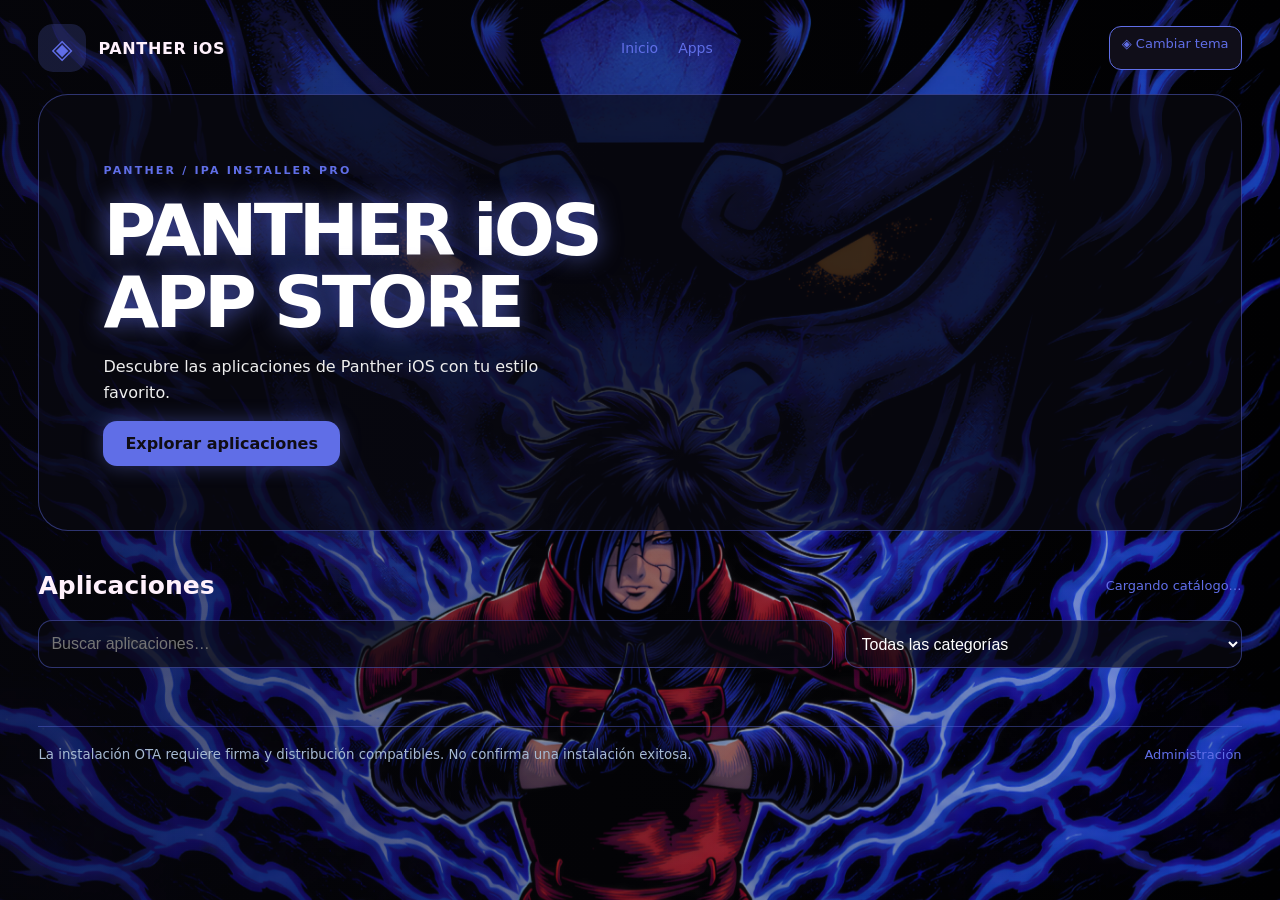
==== index.html @ e710ee00 "Improve responsive layout, safe areas, touch controls and landscape support" ====
<!doctype html>
<html lang="es"><head><meta charset="utf-8"><meta name="viewport" content="width=device-width,initial-scale=1,viewport-fit=cover"><meta name="theme-color" content="#080b13"><title>Panther iOS — App Store</title><link rel="stylesheet" href="style.css"><style>
body.store{background:radial-gradient(ellipse at 80% 0%,#10264a 0%,transparent 45%),#080b13;color:#f5f7ff;min-height:100vh} .store main{max-width:1120px;padding:20px 20px 48px}.store .top{display:flex;align-items:center;justify-content:space-between;gap:16px;padding:8px 0 22px}.store .brand{display:flex;align-items:center;gap:12px;font-weight:850;letter-spacing:.04em}.store .mark{width:48px;height:48px;display:grid;place-items:center;border-radius:15px;background:#14294a;color:#79baff;font-size:27px}.store nav a{text-decoration:none;font-size:14px;color:#b5c6e0}.store header{position:relative;overflow:hidden;padding:clamp(24px,6vw,64px);border-radius:30px;background:linear-gradient(120deg,#10182b,#142e58);border:1px solid #29466c;margin:0 0 28px}.store header:after{content:"";position:absolute;right:-65px;top:-95px;width:300px;height:300px;border:1px solid #5289d955;border-radius:50%;box-shadow:0 0 0 28px #5289d910,0 0 0 60px #5289d910;pointer-events:none}.store h1{font-size:clamp(36px,7vw,72px);line-height:1;margin:16px 0;color:white;letter-spacing:-.055em}.store .eyebrow{font-size:11px;letter-spacing:.2em;font-weight:800;color:#91bfff}.store header p{color:#c1d2eb;max-width:460px;line-height:1.6}.store .cta{display:inline-block;background:#397ef5;color:white;text-decoration:none;padding:13px 22px;border-radius:14px;font-weight:700}.store .sectionhead{display:flex;justify-content:space-between;align-items:center;gap:12px;flex-wrap:wrap}.store .sectionhead h2{font-size:25px;margin:12px 0}.store #status{color:#a9bdd8;font-size:13px}.store .filters{display:grid;grid-template-columns:2fr 1fr;gap:12px;margin:8px 0 20px}.store input,.store select{background:#111827;border:1px solid #27364e;border-radius:14px;min-height:48px;margin:0}.store #apps{display:grid;grid-template-columns:repeat(auto-fit,minmax(min(100%,280px),1fr));gap:16px}.store article{margin:0;padding:22px;background:linear-gradient(145deg,#151e30,#101624);border:1px solid #26344b;border-radius:23px;display:flex;flex-wrap:wrap;align-content:start;align-items:center;gap:10px;transition:border-color .2s,transform .2s}.store article:hover{border-color:#4a86dc;transform:translateY(-2px)}.store article img{width:80px;height:80px;border-radius:20px;object-fit:contain;background:#1b2940}.store article h2{font-size:21px;flex:1;min-width:120px;margin:0;overflow-wrap:anywhere}.store article p{width:100%;margin:3px 0;color:#b6c5db;overflow-wrap:anywhere;line-height:1.5}.store article p:first-of-type{font-size:13px;color:#8fa9ce}.store article .install{background:#2874ef;font-weight:750;border-radius:14px;margin:8px 0 0}.store article button{background:#24334b;color:#d9e8ff;margin:8px 0 0}.store footer{margin-top:38px;border-top:1px solid #26344b;padding-top:20px;display:flex;justify-content:space-between;gap:16px;flex-wrap:wrap}.store footer a{font-size:13px;color:#9eb2d0;text-decoration:none}@media(max-width:540px){.store main{padding:14px 14px 32px}.store .filters{grid-template-columns:1fr}.store header{border-radius:24px}.store nav{gap:12px}}@media(prefers-reduced-motion:reduce){.store article{transition:none}}
</style><style>
body.store{background:radial-gradient(ellipse at 80% 10%,#49103f 0%,transparent 45%),#09060e;color:#fff1fc}.store .mark{background:#38132f;color:#ff8cdb}.store header{background:radial-gradient(ellipse at 85% 45%,#a62b8055,transparent 55%),linear-gradient(125deg,#100b19,#30102c);border-color:#803765;min-height:330px}.store header:after{width:290px;height:290px;right:-35px;top:10px;border-color:#ff75cf88;box-shadow:0 0 30px #f64cb766,0 0 0 25px #ff75cf15,0 0 0 55px #ff75cf10;animation:rosePulse 3s ease-in-out infinite alternate}.store .eyebrow{color:#ff9ddd}.store h1{color:#fff;text-shadow:0 0 24px #e84cb188}.store header p,.store #status{color:#e6bddc}.store .cta,.store article .install{background:linear-gradient(120deg,#a82b85,#d748a7);box-shadow:0 0 18px #d748a733}.store input,.store select{background:#190e20;border-color:#63304f}.store article{background:linear-gradient(145deg,#241327,#110c19);border-color:#582b4b}.store article:hover{border-color:#ff79ce}.store article p,.store article p:first-of-type{color:#d6b3cf}.store article button{background:#48213e;color:#ffe0f6}.store nav a,.store footer a{color:#e9a7d7}.store footer{border-color:#502340}@keyframes rosePulse{to{transform:scale(1.08);opacity:.65}}.rose-art{position:absolute;right:4%;bottom:0;width:34%;height:95%;pointer-events:none;opacity:.85;filter:drop-shadow(0 0 15px #ff54b9)}.store header>*:not(.rose-art){position:relative;z-index:1}@media(max-width:600px){.rose-art{opacity:.28;width:65%;right:0}.store header{min-height:290px}}
</style><style>body.store{background:radial-gradient(ellipse at 75% 45%,#782052 0%,#250d30 40%,#08050d 80%);background-attachment:fixed}.store>.rose-art{position:fixed;right:0;bottom:0;width:min(85vw,850px);height:100vh;opacity:.65;z-index:0;filter:drop-shadow(0 0 45px #ff42ba);pointer-events:none}.store main{position:relative;z-index:1}.store header{background:linear-gradient(90deg,#130b20df,#30102c44);backdrop-filter:none}.store article{background:#160d20bb;backdrop-filter:blur(5px)}.store input,.store select{background:#160d20dd}@media(max-width:600px){.store>.rose-art{width:100vw;opacity:.45}}</style><style>
body.store{--accent:#e879bd;--rgb:232,121,189;--wall:url('wallhaven-3qgkev.jpg');background:linear-gradient(90deg,#080810d9,#08081055),var(--wall) center/cover fixed no-repeat;background-color:#080810}.store header,.store article,.store input,.store select{background:rgba(10,10,18,.72);border-color:rgba(var(--rgb),.45);backdrop-filter:blur(5px)}.store header:after{display:none}.store .mark,.store article button{background:rgba(var(--rgb),.2);color:var(--accent)}.store .cta,.store article .install{background:var(--accent);color:#100d15;box-shadow:0 0 20px rgba(var(--rgb),.4)}.store h1{text-shadow:0 0 25px rgba(var(--rgb),.7)}.store .eyebrow,.store #status,.store nav a,.store footer a{color:var(--accent)}.store header p,.store article p,.store article p:first-of-type{color:#eee}.store article:hover{border-color:var(--accent)}.store footer{border-color:rgba(var(--rgb),.4)}.theme-picker{position:relative}.theme-picker summary{cursor:pointer;border:1px solid var(--accent);border-radius:12px;padding:9px 12px;color:var(--accent);font-size:13px;list-style:none;background:#100e19}.theme-picker .choices{position:absolute;right:0;top:110%;z-index:20;width:190px;background:#14121d;border:1px solid var(--accent);border-radius:14px;padding:8px}.theme-picker button{display:flex;align-items:center;gap:8px;width:100%;margin:4px 0;padding:6px;background:#24202d;text-align:left}.theme-picker img{width:48px;height:30px;border-radius:5px}.theme-picker button[aria-pressed=true]{outline:2px solid var(--accent)}.store .top{flex-wrap:wrap}
</style><style>
body.store{background:#080810;isolation:isolate;overflow-x:hidden}.store::before{content:"";position:fixed;inset:-5%;z-index:-2;background-image:var(--wall);background-position:center;background-size:cover;background-repeat:no-repeat;animation:wallMotion 14s ease-in-out infinite alternate;pointer-events:none;will-change:transform}.store::after{content:"";position:fixed;inset:0;z-index:-1;background:linear-gradient(90deg,#08081099,#08081020);pointer-events:none}.store header,.store article,.store input,.store select{background:rgba(10,10,18,.68);backdrop-filter:none}.store article:hover{transform:none}.store .theme-picker img{display:none}.store .theme-picker button{padding:12px}.store header{min-height:300px}@keyframes wallMotion{0%{transform:scale(1) translate(-1%,0)}50%{transform:scale(1.045) translate(1%,1%)}100%{transform:scale(1.09) translate(0,-1%)}}@media(prefers-reduced-motion:reduce){.store::before{animation:none;transform:none}}
</style><style>
.store main{width:100%;max-width:1440px;padding-top:max(16px,env(safe-area-inset-top));padding-left:max(clamp(12px,3vw,40px),env(safe-area-inset-left));padding-right:max(clamp(12px,3vw,40px),env(safe-area-inset-right));padding-bottom:max(32px,env(safe-area-inset-bottom))}.store .top{gap:12px}.store .brand{min-width:0}.store header{min-height:0;padding:clamp(20px,5vw,64px)}.store h1{font-size:clamp(30px,6vw,72px);overflow-wrap:anywhere}.store #apps{grid-template-columns:repeat(auto-fill,minmax(min(100%,290px),1fr))}.store article{min-width:0}.store .install,.store article button,.theme-picker summary,.theme-picker button{min-height:44px}.store input,.store select{font-size:16px;min-width:0}.store .theme-picker .choices{max-width:calc(100vw - 32px)}.store::before{background-position:center center;background-size:cover}.store footer{overflow-wrap:anywhere}@media(max-width:480px){.store .top{display:grid;grid-template-columns:minmax(0,1fr) auto}.store .top nav{grid-row:2;grid-column:1/-1}.store .brand{font-size:13px;gap:6px}.store .mark{width:36px;height:36px;flex-shrink:0}.theme-picker summary{font-size:12px;padding:8px}.store header{padding:22px 16px}.store article{padding:16px}.store article img{width:64px;height:64px}.store .filters{grid-template-columns:1fr}.store article .install{flex:1;text-align:center}.store::before{background-position:center;animation-duration:20s}}@media(min-width:600px) and (max-width:1000px){.store #apps{grid-template-columns:repeat(2,minmax(0,1fr))}}@media(orientation:landscape) and (max-height:500px){.store header{padding:20px}.store h1{font-size:36px}.store .top{padding-bottom:12px}}@media(min-width:1800px){.store main{max-width:1600px}.store #apps{grid-template-columns:repeat(4,minmax(0,1fr))}}@media(prefers-reduced-motion:reduce){.store::before{animation:none;will-change:auto}}
</style></head><body class="store"><main><div class="top"><div class="brand"><span class="mark" aria-hidden="true">◈</span><span>PANTHER iOS</span></div><nav aria-label="Navegación"><a href="index.html">Inicio</a><a href="#apps">Apps</a></nav><details class="theme-picker"><summary>◈ Cambiar tema</summary><div class="choices"><button type="button" data-theme="0"><img src="wallhaven-3qgkev.jpg" alt="">Tema 1</button><button type="button" data-theme="1"><img src="wallhaven-4oy5gl.jpg" alt="">Tema 2</button><button type="button" data-theme="2"><img src="wallhaven-rdr25q.jpg" alt="">Tema 3</button></div></details></div><header><span class="eyebrow">PANTHER / IPA INSTALLER PRO</span><h1>PANTHER iOS<br> APP STORE</h1><p>Descubre las aplicaciones de Panther iOS con tu estilo favorito.</p><a class="cta" href="#apps">Explorar aplicaciones</a></header><div class="sectionhead"><h2>Aplicaciones</h2><p id="status" role="status" aria-live="polite">Cargando catálogo…</p></div><div class="filters"><input id="search" type="search" aria-label="Buscar aplicaciones" placeholder="Buscar aplicaciones…"><select id="category" aria-label="Categoría"><option value="">Todas las categorías</option></select></div><section id="apps" aria-label="Catálogo"></section><footer><small>La instalación OTA requiere firma y distribución compatibles. No confirma una instalación exitosa.</small><a href="admin.html">Administración</a></footer></main><script type="module" src="store.js"></script><script>
(()=>{const buttons=[...document.querySelectorAll('[data-theme]')];const colors=[[232,121,189],[255,153,70],[120,155,255]];let current=0;try{current=Number(localStorage.getItem('panther-theme'))||0}catch{}function apply(n){if(!buttons[n])n=0;const b=buttons[n],img=b.querySelector('img');document.body.style.setProperty('--wall','url("'+img.getAttribute('src')+'")');document.body.style.setProperty('--rgb',colors[n].join(','));document.body.style.setProperty('--accent','rgb('+colors[n].join(',')+')');buttons.forEach((x,i)=>x.setAttribute('aria-pressed',String(i===n)));try{localStorage.setItem('panther-theme',String(n))}catch{}const sample=new Image();sample.onload=()=>{if(b.getAttribute('aria-pressed')!=='true')return;try{const c=document.createElement('canvas');c.width=c.height=32;const ctx=c.getContext('2d');ctx.drawImage(sample,0,0,32,32);const d=ctx.getImageData(0,0,32,32).data;let sums=[0,0,0],total=0;for(let i=0;i<d.length;i+=4){const p=[d[i],d[i+1],d[i+2]],max=Math.max(...p),min=Math.min(...p),w=(max-min)*max;if(max<65||max-min<25)continue;p.forEach((v,j)=>sums[j]+=v*w);total+=w}if(total){let rgb=sums.map(v=>v/total);const scale=235/Math.max(...rgb);rgb=rgb.map(v=>Math.round(Math.min(255,v*scale*.75+55)));document.body.style.setProperty('--rgb',rgb.join(','));document.body.style.setProperty('--accent','rgb('+rgb.join(',')+')')}}catch{}};sample.src=img.src}buttons.forEach((b,i)=>b.onclick=()=>{apply(i);document.querySelector('.theme-picker').open=false});apply(current)})();
</script></body></html>
---- style.css ----
*{box-sizing:border-box}body{margin:0;background:#070c16;color:#edf5ff;font:16px system-ui}main{max-width:900px;margin:auto;padding:24px}header,article,form,.panel{background:#101c30;border:1px solid #253b58;border-radius:20px;padding:20px;margin:16px 0}header{background:radial-gradient(ellipse at right,#124d88,#101c30 65%)}h1{color:#65baff}a{color:#80c8ff}button,.install{display:inline-block;background:#1764d8;color:white;border:0;border-radius:12px;padding:12px 18px;text-decoration:none;cursor:pointer;margin:4px}input,select,textarea{width:100%;background:#080f1d;color:white;border:1px solid #38516f;padding:12px;border-radius:10px;margin:8px 0}input[type=checkbox]{width:auto}img{width:64px;height:64px;border-radius:15px;object-fit:cover}small{color:#a6b9d2}nav{display:flex;gap:20px;flex-wrap:wrap}article{animation:appear .3s ease} @keyframes appear{from{opacity:0;transform:translateY(6px)}to{opacity:1;transform:none}}@media(prefers-reduced-motion:reduce){*{animation:none!important}}[hidden]{display:none!important}progress{width:100%}.logo{font-size:40px;animation:glow 3s infinite alternate}@keyframes glow{to{text-shadow:0 0 22px #459aff}}
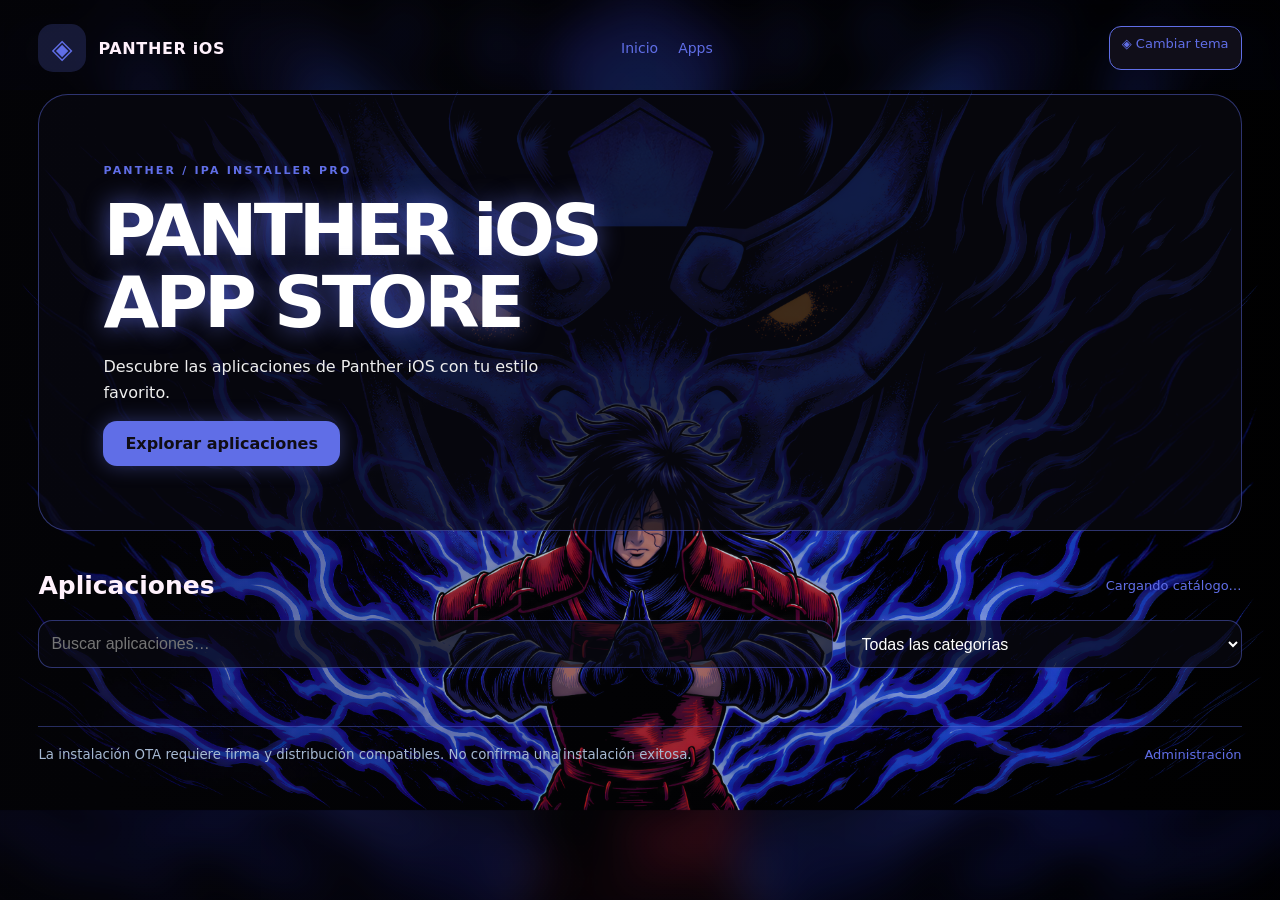
==== commit b998bbb3: "Show complete wallpapers without cropping using contain and blurred backdrop" ====
--- a/index.html
+++ b/index.html
@@ -9,6 +9,8 @@
 body.store{background:#080810;isolation:isolate;overflow-x:hidden}.store::before{content:"";position:fixed;inset:-5%;z-index:-2;background-image:var(--wall);background-position:center;background-size:cover;background-repeat:no-repeat;animation:wallMotion 14s ease-in-out infinite alternate;pointer-events:none;will-change:transform}.store::after{content:"";position:fixed;inset:0;z-index:-1;background:linear-gradient(90deg,#08081099,#08081020);pointer-events:none}.store header,.store article,.store input,.store select{background:rgba(10,10,18,.68);backdrop-filter:none}.store article:hover{transform:none}.store .theme-picker img{display:none}.store .theme-picker button{padding:12px}.store header{min-height:300px}@keyframes wallMotion{0%{transform:scale(1) translate(-1%,0)}50%{transform:scale(1.045) translate(1%,1%)}100%{transform:scale(1.09) translate(0,-1%)}}@media(prefers-reduced-motion:reduce){.store::before{animation:none;transform:none}}
 </style><style>
 .store main{width:100%;max-width:1440px;padding-top:max(16px,env(safe-area-inset-top));padding-left:max(clamp(12px,3vw,40px),env(safe-area-inset-left));padding-right:max(clamp(12px,3vw,40px),env(safe-area-inset-right));padding-bottom:max(32px,env(safe-area-inset-bottom))}.store .top{gap:12px}.store .brand{min-width:0}.store header{min-height:0;padding:clamp(20px,5vw,64px)}.store h1{font-size:clamp(30px,6vw,72px);overflow-wrap:anywhere}.store #apps{grid-template-columns:repeat(auto-fill,minmax(min(100%,290px),1fr))}.store article{min-width:0}.store .install,.store article button,.theme-picker summary,.theme-picker button{min-height:44px}.store input,.store select{font-size:16px;min-width:0}.store .theme-picker .choices{max-width:calc(100vw - 32px)}.store::before{background-position:center center;background-size:cover}.store footer{overflow-wrap:anywhere}@media(max-width:480px){.store .top{display:grid;grid-template-columns:minmax(0,1fr) auto}.store .top nav{grid-row:2;grid-column:1/-1}.store .brand{font-size:13px;gap:6px}.store .mark{width:36px;height:36px;flex-shrink:0}.theme-picker summary{font-size:12px;padding:8px}.store header{padding:22px 16px}.store article{padding:16px}.store article img{width:64px;height:64px}.store .filters{grid-template-columns:1fr}.store article .install{flex:1;text-align:center}.store::before{background-position:center;animation-duration:20s}}@media(min-width:600px) and (max-width:1000px){.store #apps{grid-template-columns:repeat(2,minmax(0,1fr))}}@media(orientation:landscape) and (max-height:500px){.store header{padding:20px}.store h1{font-size:36px}.store .top{padding-bottom:12px}}@media(min-width:1800px){.store main{max-width:1600px}.store #apps{grid-template-columns:repeat(4,minmax(0,1fr))}}@media(prefers-reduced-motion:reduce){.store::before{animation:none;will-change:auto}}
-</style></head><body class="store"><main><div class="top"><div class="brand"><span class="mark" aria-hidden="true">◈</span><span>PANTHER iOS</span></div><nav aria-label="Navegación"><a href="index.html">Inicio</a><a href="#apps">Apps</a></nav><details class="theme-picker"><summary>◈ Cambiar tema</summary><div class="choices"><button type="button" data-theme="0"><img src="wallhaven-3qgkev.jpg" alt="">Tema 1</button><button type="button" data-theme="1"><img src="wallhaven-4oy5gl.jpg" alt="">Tema 2</button><button type="button" data-theme="2"><img src="wallhaven-rdr25q.jpg" alt="">Tema 3</button></div></details></div><header><span class="eyebrow">PANTHER / IPA INSTALLER PRO</span><h1>PANTHER iOS<br> APP STORE</h1><p>Descubre las aplicaciones de Panther iOS con tu estilo favorito.</p><a class="cta" href="#apps">Explorar aplicaciones</a></header><div class="sectionhead"><h2>Aplicaciones</h2><p id="status" role="status" aria-live="polite">Cargando catálogo…</p></div><div class="filters"><input id="search" type="search" aria-label="Buscar aplicaciones" placeholder="Buscar aplicaciones…"><select id="category" aria-label="Categoría"><option value="">Todas las categorías</option></select></div><section id="apps" aria-label="Catálogo"></section><footer><small>La instalación OTA requiere firma y distribución compatibles. No confirma una instalación exitosa.</small><a href="admin.html">Administración</a></footer></main><script type="module" src="store.js"></script><script>
+</style><style>
+body.store{background:#080810;isolation:isolate}.store::before{inset:0;background-size:contain;background-position:center;background-repeat:no-repeat;animation:fullWallpaper 14s ease-in-out infinite alternate;will-change:transform;z-index:-2}.store::after{inset:0;background:linear-gradient(90deg,#08081066,#08081015);z-index:-1}.store .wall-fill{position:fixed;inset:-32px;z-index:-3;background-image:var(--wall);background-position:center;background-size:cover;filter:blur(24px) brightness(.42);pointer-events:none}.store main{z-index:1}@keyframes fullWallpaper{from{transform:scale(.96)}to{transform:scale(1)}}@media(prefers-reduced-motion:reduce){.store::before{animation:none;transform:none}}
+</style></head><body class="store"><div class="wall-fill" aria-hidden="true"></div><main><div class="top"><div class="brand"><span class="mark" aria-hidden="true">◈</span><span>PANTHER iOS</span></div><nav aria-label="Navegación"><a href="index.html">Inicio</a><a href="#apps">Apps</a></nav><details class="theme-picker"><summary>◈ Cambiar tema</summary><div class="choices"><button type="button" data-theme="0"><img src="wallhaven-3qgkev.jpg" alt="">Tema 1</button><button type="button" data-theme="1"><img src="wallhaven-4oy5gl.jpg" alt="">Tema 2</button><button type="button" data-theme="2"><img src="wallhaven-rdr25q.jpg" alt="">Tema 3</button></div></details></div><header><span class="eyebrow">PANTHER / IPA INSTALLER PRO</span><h1>PANTHER iOS<br> APP STORE</h1><p>Descubre las aplicaciones de Panther iOS con tu estilo favorito.</p><a class="cta" href="#apps">Explorar aplicaciones</a></header><div class="sectionhead"><h2>Aplicaciones</h2><p id="status" role="status" aria-live="polite">Cargando catálogo…</p></div><div class="filters"><input id="search" type="search" aria-label="Buscar aplicaciones" placeholder="Buscar aplicaciones…"><select id="category" aria-label="Categoría"><option value="">Todas las categorías</option></select></div><section id="apps" aria-label="Catálogo"></section><footer><small>La instalación OTA requiere firma y distribución compatibles. No confirma una instalación exitosa.</small><a href="admin.html">Administración</a></footer></main><script type="module" src="store.js"></script><script>
 (()=>{const buttons=[...document.querySelectorAll('[data-theme]')];const colors=[[232,121,189],[255,153,70],[120,155,255]];let current=0;try{current=Number(localStorage.getItem('panther-theme'))||0}catch{}function apply(n){if(!buttons[n])n=0;const b=buttons[n],img=b.querySelector('img');document.body.style.setProperty('--wall','url("'+img.getAttribute('src')+'")');document.body.style.setProperty('--rgb',colors[n].join(','));document.body.style.setProperty('--accent','rgb('+colors[n].join(',')+')');buttons.forEach((x,i)=>x.setAttribute('aria-pressed',String(i===n)));try{localStorage.setItem('panther-theme',String(n))}catch{}const sample=new Image();sample.onload=()=>{if(b.getAttribute('aria-pressed')!=='true')return;try{const c=document.createElement('canvas');c.width=c.height=32;const ctx=c.getContext('2d');ctx.drawImage(sample,0,0,32,32);const d=ctx.getImageData(0,0,32,32).data;let sums=[0,0,0],total=0;for(let i=0;i<d.length;i+=4){const p=[d[i],d[i+1],d[i+2]],max=Math.max(...p),min=Math.min(...p),w=(max-min)*max;if(max<65||max-min<25)continue;p.forEach((v,j)=>sums[j]+=v*w);total+=w}if(total){let rgb=sums.map(v=>v/total);const scale=235/Math.max(...rgb);rgb=rgb.map(v=>Math.round(Math.min(255,v*scale*.75+55)));document.body.style.setProperty('--rgb',rgb.join(','));document.body.style.setProperty('--accent','rgb('+rgb.join(',')+')')}}catch{}};sample.src=img.src}buttons.forEach((b,i)=>b.onclick=()=>{apply(i);document.querySelector('.theme-picker').open=false});apply(current)})();
 </script></body></html>
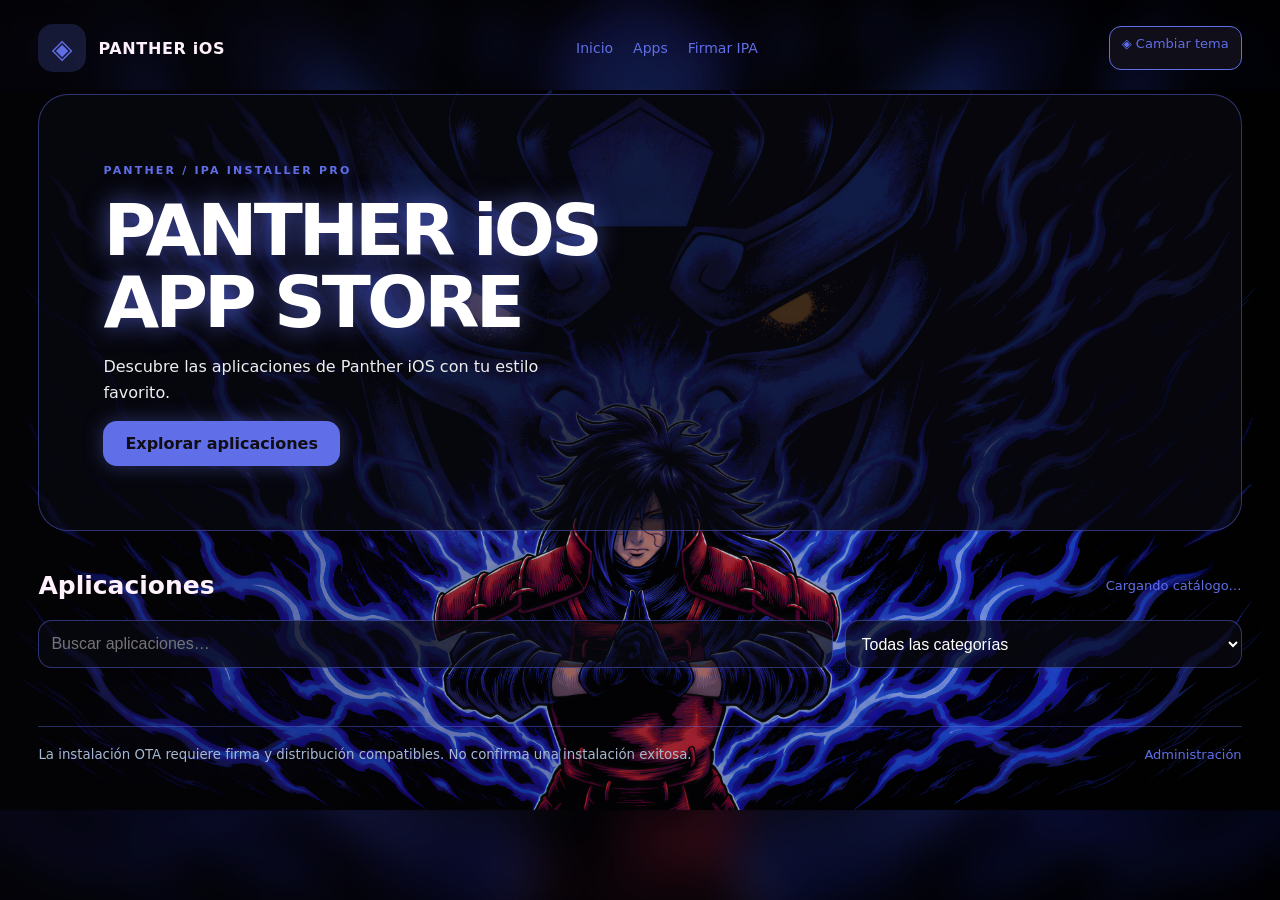
==== commit 5352f750: "Expose public Panther Signer section" ====
--- a/index.html
+++ b/index.html
@@ -11,6 +11,6 @@
 .store main{width:100%;max-width:1440px;padding-top:max(16px,env(safe-area-inset-top));padding-left:max(clamp(12px,3vw,40px),env(safe-area-inset-left));padding-right:max(clamp(12px,3vw,40px),env(safe-area-inset-right));padding-bottom:max(32px,env(safe-area-inset-bottom))}.store .top{gap:12px}.store .brand{min-width:0}.store header{min-height:0;padding:clamp(20px,5vw,64px)}.store h1{font-size:clamp(30px,6vw,72px);overflow-wrap:anywhere}.store #apps{grid-template-columns:repeat(auto-fill,minmax(min(100%,290px),1fr))}.store article{min-width:0}.store .install,.store article button,.theme-picker summary,.theme-picker button{min-height:44px}.store input,.store select{font-size:16px;min-width:0}.store .theme-picker .choices{max-width:calc(100vw - 32px)}.store::before{background-position:center center;background-size:cover}.store footer{overflow-wrap:anywhere}@media(max-width:480px){.store .top{display:grid;grid-template-columns:minmax(0,1fr) auto}.store .top nav{grid-row:2;grid-column:1/-1}.store .brand{font-size:13px;gap:6px}.store .mark{width:36px;height:36px;flex-shrink:0}.theme-picker summary{font-size:12px;padding:8px}.store header{padding:22px 16px}.store article{padding:16px}.store article img{width:64px;height:64px}.store .filters{grid-template-columns:1fr}.store article .install{flex:1;text-align:center}.store::before{background-position:center;animation-duration:20s}}@media(min-width:600px) and (max-width:1000px){.store #apps{grid-template-columns:repeat(2,minmax(0,1fr))}}@media(orientation:landscape) and (max-height:500px){.store header{padding:20px}.store h1{font-size:36px}.store .top{padding-bottom:12px}}@media(min-width:1800px){.store main{max-width:1600px}.store #apps{grid-template-columns:repeat(4,minmax(0,1fr))}}@media(prefers-reduced-motion:reduce){.store::before{animation:none;will-change:auto}}
 </style><style>
 body.store{background:#080810;isolation:isolate}.store::before{inset:0;background-size:contain;background-position:center;background-repeat:no-repeat;animation:fullWallpaper 14s ease-in-out infinite alternate;will-change:transform;z-index:-2}.store::after{inset:0;background:linear-gradient(90deg,#08081066,#08081015);z-index:-1}.store .wall-fill{position:fixed;inset:-32px;z-index:-3;background-image:var(--wall);background-position:center;background-size:cover;filter:blur(24px) brightness(.42);pointer-events:none}.store main{z-index:1}@keyframes fullWallpaper{from{transform:scale(.96)}to{transform:scale(1)}}@media(prefers-reduced-motion:reduce){.store::before{animation:none;transform:none}}
-</style></head><body class="store"><div class="wall-fill" aria-hidden="true"></div><main><div class="top"><div class="brand"><span class="mark" aria-hidden="true">◈</span><span>PANTHER iOS</span></div><nav aria-label="Navegación"><a href="index.html">Inicio</a><a href="#apps">Apps</a></nav><details class="theme-picker"><summary>◈ Cambiar tema</summary><div class="choices"><button type="button" data-theme="0"><img src="wallhaven-3qgkev.jpg" alt="">Tema 1</button><button type="button" data-theme="1"><img src="wallhaven-4oy5gl.jpg" alt="">Tema 2</button><button type="button" data-theme="2"><img src="wallhaven-rdr25q.jpg" alt="">Tema 3</button></div></details></div><header><span class="eyebrow">PANTHER / IPA INSTALLER PRO</span><h1>PANTHER iOS<br> APP STORE</h1><p>Descubre las aplicaciones de Panther iOS con tu estilo favorito.</p><a class="cta" href="#apps">Explorar aplicaciones</a></header><div class="sectionhead"><h2>Aplicaciones</h2><p id="status" role="status" aria-live="polite">Cargando catálogo…</p></div><div class="filters"><input id="search" type="search" aria-label="Buscar aplicaciones" placeholder="Buscar aplicaciones…"><select id="category" aria-label="Categoría"><option value="">Todas las categorías</option></select></div><section id="apps" aria-label="Catálogo"></section><footer><small>La instalación OTA requiere firma y distribución compatibles. No confirma una instalación exitosa.</small><a href="admin.html">Administración</a></footer></main><script type="module" src="store.js"></script><script>
+</style></head><body class="store"><div class="wall-fill" aria-hidden="true"></div><main><div class="top"><div class="brand"><span class="mark" aria-hidden="true">◈</span><span>PANTHER iOS</span></div><nav aria-label="Navegación"><a href="index.html">Inicio</a><a href="#apps">Apps</a><a href="signer.html">Firmar IPA</a></nav><details class="theme-picker"><summary>◈ Cambiar tema</summary><div class="choices"><button type="button" data-theme="0"><img src="wallhaven-3qgkev.jpg" alt="">Tema 1</button><button type="button" data-theme="1"><img src="wallhaven-4oy5gl.jpg" alt="">Tema 2</button><button type="button" data-theme="2"><img src="wallhaven-rdr25q.jpg" alt="">Tema 3</button></div></details></div><header><span class="eyebrow">PANTHER / IPA INSTALLER PRO</span><h1>PANTHER iOS<br> APP STORE</h1><p>Descubre las aplicaciones de Panther iOS con tu estilo favorito.</p><a class="cta" href="#apps">Explorar aplicaciones</a></header><div class="sectionhead"><h2>Aplicaciones</h2><p id="status" role="status" aria-live="polite">Cargando catálogo…</p></div><div class="filters"><input id="search" type="search" aria-label="Buscar aplicaciones" placeholder="Buscar aplicaciones…"><select id="category" aria-label="Categoría"><option value="">Todas las categorías</option></select></div><section id="apps" aria-label="Catálogo"></section><footer><small>La instalación OTA requiere firma y distribución compatibles. No confirma una instalación exitosa.</small><a href="admin.html">Administración</a></footer></main><script type="module" src="store.js"></script><script>
 (()=>{const buttons=[...document.querySelectorAll('[data-theme]')];const colors=[[232,121,189],[255,153,70],[120,155,255]];let current=0;try{current=Number(localStorage.getItem('panther-theme'))||0}catch{}function apply(n){if(!buttons[n])n=0;const b=buttons[n],img=b.querySelector('img');document.body.style.setProperty('--wall','url("'+img.getAttribute('src')+'")');document.body.style.setProperty('--rgb',colors[n].join(','));document.body.style.setProperty('--accent','rgb('+colors[n].join(',')+')');buttons.forEach((x,i)=>x.setAttribute('aria-pressed',String(i===n)));try{localStorage.setItem('panther-theme',String(n))}catch{}const sample=new Image();sample.onload=()=>{if(b.getAttribute('aria-pressed')!=='true')return;try{const c=document.createElement('canvas');c.width=c.height=32;const ctx=c.getContext('2d');ctx.drawImage(sample,0,0,32,32);const d=ctx.getImageData(0,0,32,32).data;let sums=[0,0,0],total=0;for(let i=0;i<d.length;i+=4){const p=[d[i],d[i+1],d[i+2]],max=Math.max(...p),min=Math.min(...p),w=(max-min)*max;if(max<65||max-min<25)continue;p.forEach((v,j)=>sums[j]+=v*w);total+=w}if(total){let rgb=sums.map(v=>v/total);const scale=235/Math.max(...rgb);rgb=rgb.map(v=>Math.round(Math.min(255,v*scale*.75+55)));document.body.style.setProperty('--rgb',rgb.join(','));document.body.style.setProperty('--accent','rgb('+rgb.join(',')+')')}}catch{}};sample.src=img.src}buttons.forEach((b,i)=>b.onclick=()=>{apply(i);document.querySelector('.theme-picker').open=false});apply(current)})();
-</script></body></html>+</script><style>body.store::before,body:not(.store)::after{animation-duration:var(--studio-speed,14s)}@media(prefers-reduced-motion:reduce){body.store::before,body:not(.store)::after{animation:none}}</style><script type="module" src="studio.js"></script></body></html>
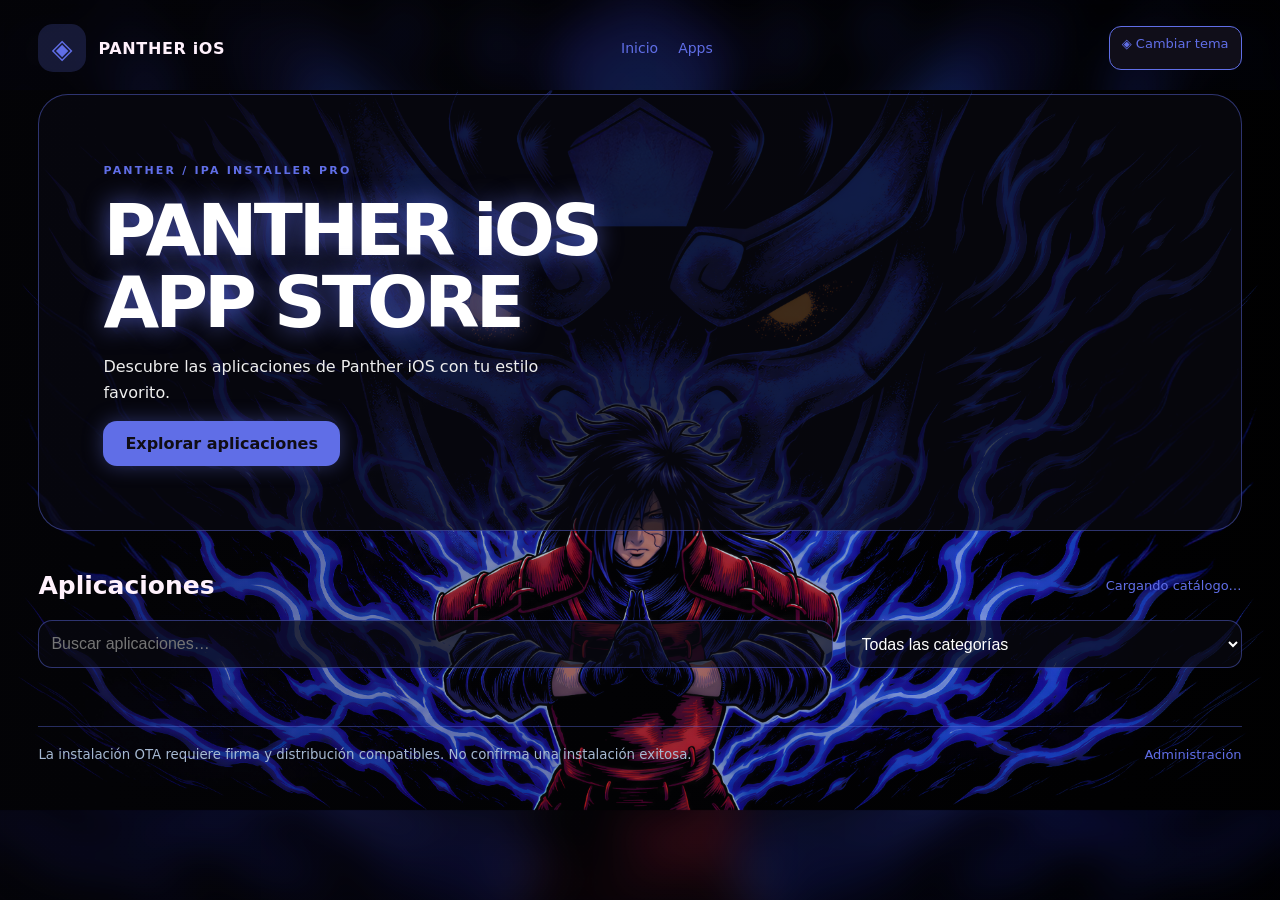
==== commit d4682865: "Remove public IPA signing menu" ====
--- a/index.html
+++ b/index.html
@@ -11,6 +11,6 @@
 .store main{width:100%;max-width:1440px;padding-top:max(16px,env(safe-area-inset-top));padding-left:max(clamp(12px,3vw,40px),env(safe-area-inset-left));padding-right:max(clamp(12px,3vw,40px),env(safe-area-inset-right));padding-bottom:max(32px,env(safe-area-inset-bottom))}.store .top{gap:12px}.store .brand{min-width:0}.store header{min-height:0;padding:clamp(20px,5vw,64px)}.store h1{font-size:clamp(30px,6vw,72px);overflow-wrap:anywhere}.store #apps{grid-template-columns:repeat(auto-fill,minmax(min(100%,290px),1fr))}.store article{min-width:0}.store .install,.store article button,.theme-picker summary,.theme-picker button{min-height:44px}.store input,.store select{font-size:16px;min-width:0}.store .theme-picker .choices{max-width:calc(100vw - 32px)}.store::before{background-position:center center;background-size:cover}.store footer{overflow-wrap:anywhere}@media(max-width:480px){.store .top{display:grid;grid-template-columns:minmax(0,1fr) auto}.store .top nav{grid-row:2;grid-column:1/-1}.store .brand{font-size:13px;gap:6px}.store .mark{width:36px;height:36px;flex-shrink:0}.theme-picker summary{font-size:12px;padding:8px}.store header{padding:22px 16px}.store article{padding:16px}.store article img{width:64px;height:64px}.store .filters{grid-template-columns:1fr}.store article .install{flex:1;text-align:center}.store::before{background-position:center;animation-duration:20s}}@media(min-width:600px) and (max-width:1000px){.store #apps{grid-template-columns:repeat(2,minmax(0,1fr))}}@media(orientation:landscape) and (max-height:500px){.store header{padding:20px}.store h1{font-size:36px}.store .top{padding-bottom:12px}}@media(min-width:1800px){.store main{max-width:1600px}.store #apps{grid-template-columns:repeat(4,minmax(0,1fr))}}@media(prefers-reduced-motion:reduce){.store::before{animation:none;will-change:auto}}
 </style><style>
 body.store{background:#080810;isolation:isolate}.store::before{inset:0;background-size:contain;background-position:center;background-repeat:no-repeat;animation:fullWallpaper 14s ease-in-out infinite alternate;will-change:transform;z-index:-2}.store::after{inset:0;background:linear-gradient(90deg,#08081066,#08081015);z-index:-1}.store .wall-fill{position:fixed;inset:-32px;z-index:-3;background-image:var(--wall);background-position:center;background-size:cover;filter:blur(24px) brightness(.42);pointer-events:none}.store main{z-index:1}@keyframes fullWallpaper{from{transform:scale(.96)}to{transform:scale(1)}}@media(prefers-reduced-motion:reduce){.store::before{animation:none;transform:none}}
-</style></head><body class="store"><div class="wall-fill" aria-hidden="true"></div><main><div class="top"><div class="brand"><span class="mark" aria-hidden="true">◈</span><span>PANTHER iOS</span></div><nav aria-label="Navegación"><a href="index.html">Inicio</a><a href="#apps">Apps</a><a href="signer.html">Firmar IPA</a></nav><details class="theme-picker"><summary>◈ Cambiar tema</summary><div class="choices"><button type="button" data-theme="0"><img src="wallhaven-3qgkev.jpg" alt="">Tema 1</button><button type="button" data-theme="1"><img src="wallhaven-4oy5gl.jpg" alt="">Tema 2</button><button type="button" data-theme="2"><img src="wallhaven-rdr25q.jpg" alt="">Tema 3</button></div></details></div><header><span class="eyebrow">PANTHER / IPA INSTALLER PRO</span><h1>PANTHER iOS<br> APP STORE</h1><p>Descubre las aplicaciones de Panther iOS con tu estilo favorito.</p><a class="cta" href="#apps">Explorar aplicaciones</a></header><div class="sectionhead"><h2>Aplicaciones</h2><p id="status" role="status" aria-live="polite">Cargando catálogo…</p></div><div class="filters"><input id="search" type="search" aria-label="Buscar aplicaciones" placeholder="Buscar aplicaciones…"><select id="category" aria-label="Categoría"><option value="">Todas las categorías</option></select></div><section id="apps" aria-label="Catálogo"></section><footer><small>La instalación OTA requiere firma y distribución compatibles. No confirma una instalación exitosa.</small><a href="admin.html">Administración</a></footer></main><script type="module" src="store.js"></script><script>
+</style></head><body class="store"><div class="wall-fill" aria-hidden="true"></div><main><div class="top"><div class="brand"><span class="mark" aria-hidden="true">◈</span><span>PANTHER iOS</span></div><nav aria-label="Navegación"><a href="index.html">Inicio</a><a href="#apps">Apps</a></nav><details class="theme-picker"><summary>◈ Cambiar tema</summary><div class="choices"><button type="button" data-theme="0"><img src="wallhaven-3qgkev.jpg" alt="">Tema 1</button><button type="button" data-theme="1"><img src="wallhaven-4oy5gl.jpg" alt="">Tema 2</button><button type="button" data-theme="2"><img src="wallhaven-rdr25q.jpg" alt="">Tema 3</button></div></details></div><header><span class="eyebrow">PANTHER / IPA INSTALLER PRO</span><h1>PANTHER iOS<br> APP STORE</h1><p>Descubre las aplicaciones de Panther iOS con tu estilo favorito.</p><a class="cta" href="#apps">Explorar aplicaciones</a></header><div class="sectionhead"><h2>Aplicaciones</h2><p id="status" role="status" aria-live="polite">Cargando catálogo…</p></div><div class="filters"><input id="search" type="search" aria-label="Buscar aplicaciones" placeholder="Buscar aplicaciones…"><select id="category" aria-label="Categoría"><option value="">Todas las categorías</option></select></div><section id="apps" aria-label="Catálogo"></section><footer><small>La instalación OTA requiere firma y distribución compatibles. No confirma una instalación exitosa.</small><a href="admin.html">Administración</a></footer></main><script type="module" src="store.js"></script><script>
 (()=>{const buttons=[...document.querySelectorAll('[data-theme]')];const colors=[[232,121,189],[255,153,70],[120,155,255]];let current=0;try{current=Number(localStorage.getItem('panther-theme'))||0}catch{}function apply(n){if(!buttons[n])n=0;const b=buttons[n],img=b.querySelector('img');document.body.style.setProperty('--wall','url("'+img.getAttribute('src')+'")');document.body.style.setProperty('--rgb',colors[n].join(','));document.body.style.setProperty('--accent','rgb('+colors[n].join(',')+')');buttons.forEach((x,i)=>x.setAttribute('aria-pressed',String(i===n)));try{localStorage.setItem('panther-theme',String(n))}catch{}const sample=new Image();sample.onload=()=>{if(b.getAttribute('aria-pressed')!=='true')return;try{const c=document.createElement('canvas');c.width=c.height=32;const ctx=c.getContext('2d');ctx.drawImage(sample,0,0,32,32);const d=ctx.getImageData(0,0,32,32).data;let sums=[0,0,0],total=0;for(let i=0;i<d.length;i+=4){const p=[d[i],d[i+1],d[i+2]],max=Math.max(...p),min=Math.min(...p),w=(max-min)*max;if(max<65||max-min<25)continue;p.forEach((v,j)=>sums[j]+=v*w);total+=w}if(total){let rgb=sums.map(v=>v/total);const scale=235/Math.max(...rgb);rgb=rgb.map(v=>Math.round(Math.min(255,v*scale*.75+55)));document.body.style.setProperty('--rgb',rgb.join(','));document.body.style.setProperty('--accent','rgb('+rgb.join(',')+')')}}catch{}};sample.src=img.src}buttons.forEach((b,i)=>b.onclick=()=>{apply(i);document.querySelector('.theme-picker').open=false});apply(current)})();
 </script><style>body.store::before,body:not(.store)::after{animation-duration:var(--studio-speed,14s)}@media(prefers-reduced-motion:reduce){body.store::before,body:not(.store)::after{animation:none}}</style><script type="module" src="studio.js"></script></body></html>
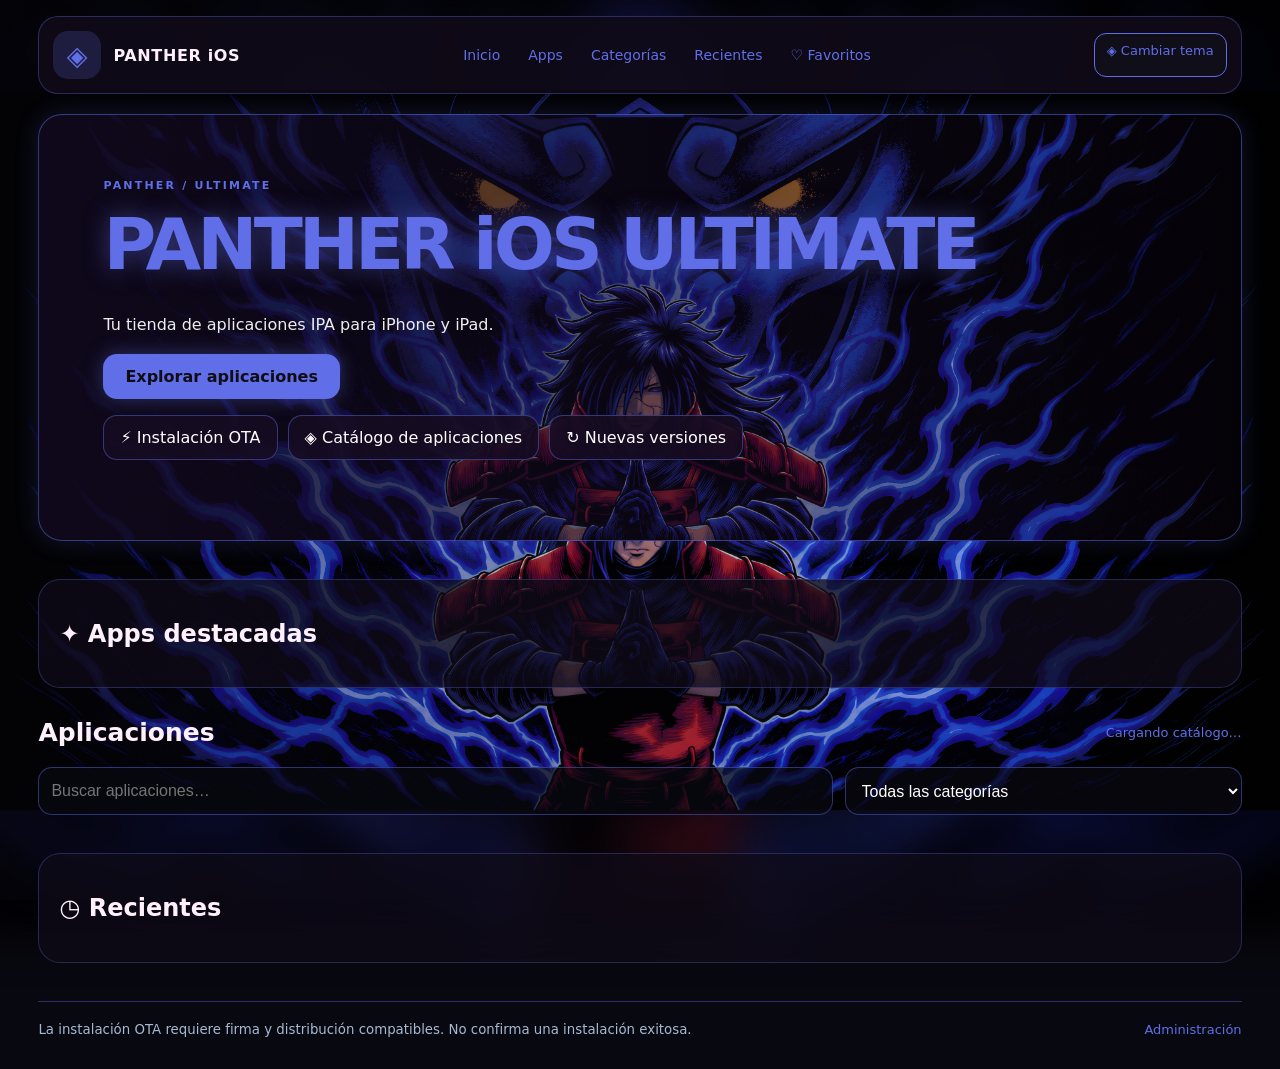
==== commit 78e42f29: "Apply approved neon Ultimate storefront layout" ====
--- a/index.html
+++ b/index.html
@@ -11,6 +11,8 @@
 .store main{width:100%;max-width:1440px;padding-top:max(16px,env(safe-area-inset-top));padding-left:max(clamp(12px,3vw,40px),env(safe-area-inset-left));padding-right:max(clamp(12px,3vw,40px),env(safe-area-inset-right));padding-bottom:max(32px,env(safe-area-inset-bottom))}.store .top{gap:12px}.store .brand{min-width:0}.store header{min-height:0;padding:clamp(20px,5vw,64px)}.store h1{font-size:clamp(30px,6vw,72px);overflow-wrap:anywhere}.store #apps{grid-template-columns:repeat(auto-fill,minmax(min(100%,290px),1fr))}.store article{min-width:0}.store .install,.store article button,.theme-picker summary,.theme-picker button{min-height:44px}.store input,.store select{font-size:16px;min-width:0}.store .theme-picker .choices{max-width:calc(100vw - 32px)}.store::before{background-position:center center;background-size:cover}.store footer{overflow-wrap:anywhere}@media(max-width:480px){.store .top{display:grid;grid-template-columns:minmax(0,1fr) auto}.store .top nav{grid-row:2;grid-column:1/-1}.store .brand{font-size:13px;gap:6px}.store .mark{width:36px;height:36px;flex-shrink:0}.theme-picker summary{font-size:12px;padding:8px}.store header{padding:22px 16px}.store article{padding:16px}.store article img{width:64px;height:64px}.store .filters{grid-template-columns:1fr}.store article .install{flex:1;text-align:center}.store::before{background-position:center;animation-duration:20s}}@media(min-width:600px) and (max-width:1000px){.store #apps{grid-template-columns:repeat(2,minmax(0,1fr))}}@media(orientation:landscape) and (max-height:500px){.store header{padding:20px}.store h1{font-size:36px}.store .top{padding-bottom:12px}}@media(min-width:1800px){.store main{max-width:1600px}.store #apps{grid-template-columns:repeat(4,minmax(0,1fr))}}@media(prefers-reduced-motion:reduce){.store::before{animation:none;will-change:auto}}
 </style><style>
 body.store{background:#080810;isolation:isolate}.store::before{inset:0;background-size:contain;background-position:center;background-repeat:no-repeat;animation:fullWallpaper 14s ease-in-out infinite alternate;will-change:transform;z-index:-2}.store::after{inset:0;background:linear-gradient(90deg,#08081066,#08081015);z-index:-1}.store .wall-fill{position:fixed;inset:-32px;z-index:-3;background-image:var(--wall);background-position:center;background-size:cover;filter:blur(24px) brightness(.42);pointer-events:none}.store main{z-index:1}@keyframes fullWallpaper{from{transform:scale(.96)}to{transform:scale(1)}}@media(prefers-reduced-motion:reduce){.store::before{animation:none;transform:none}}
-</style></head><body class="store"><div class="wall-fill" aria-hidden="true"></div><main><div class="top"><div class="brand"><span class="mark" aria-hidden="true">◈</span><span>PANTHER iOS</span></div><nav aria-label="Navegación"><a href="index.html">Inicio</a><a href="#apps">Apps</a></nav><details class="theme-picker"><summary>◈ Cambiar tema</summary><div class="choices"><button type="button" data-theme="0"><img src="wallhaven-3qgkev.jpg" alt="">Tema 1</button><button type="button" data-theme="1"><img src="wallhaven-4oy5gl.jpg" alt="">Tema 2</button><button type="button" data-theme="2"><img src="wallhaven-rdr25q.jpg" alt="">Tema 3</button></div></details></div><header><span class="eyebrow">PANTHER / IPA INSTALLER PRO</span><h1>PANTHER iOS<br> APP STORE</h1><p>Descubre las aplicaciones de Panther iOS con tu estilo favorito.</p><a class="cta" href="#apps">Explorar aplicaciones</a></header><div class="sectionhead"><h2>Aplicaciones</h2><p id="status" role="status" aria-live="polite">Cargando catálogo…</p></div><div class="filters"><input id="search" type="search" aria-label="Buscar aplicaciones" placeholder="Buscar aplicaciones…"><select id="category" aria-label="Categoría"><option value="">Todas las categorías</option></select></div><section id="apps" aria-label="Catálogo"></section><footer><small>La instalación OTA requiere firma y distribución compatibles. No confirma una instalación exitosa.</small><a href="admin.html">Administración</a></footer></main><script type="module" src="store.js"></script><script>
+</style><style>
+.store .top{background:#100a18e8;border:1px solid rgba(var(--rgb),.35);border-radius:20px;padding:14px;flex-wrap:wrap}.store .top nav{display:flex;flex-wrap:wrap;gap:8px}.store .top nav a{padding:10px;border-radius:10px}.store .top nav a:hover,.store .top nav a.active{background:rgba(var(--rgb),.25);color:var(--accent)}.store header{margin:20px 0;min-height:300px;display:flex;flex-direction:column;justify-content:center;align-items:flex-start;background:linear-gradient(90deg,#10091de8,#10091d40),var(--wall) center/cover;border:1px solid rgba(var(--rgb),.5);box-shadow:0 0 24px rgba(var(--rgb),.18);border-radius:24px}.store h1{color:var(--accent);text-shadow:0 0 24px rgba(var(--rgb),.5)}.perks,.category-strip{display:flex;gap:10px;flex-wrap:wrap;margin:16px 0}.perks span,.category-strip button{padding:12px 16px;background:#170d23e8;border:1px solid rgba(var(--rgb),.45);border-radius:14px;color:#fff}.category-strip button.active{background:var(--accent);color:#14091c}.premium-panel{padding:20px;margin:18px 0;border:1px solid rgba(var(--rgb),.3);background:#100b19bd;border-radius:22px}.premium-grid,.store #apps{display:grid;grid-template-columns:repeat(auto-fill,minmax(min(100%,180px),1fr));gap:14px}.store article{display:flex;flex-direction:column;align-items:center;text-align:center;gap:8px;padding:18px 12px;border:1px solid rgba(var(--rgb),.65);border-radius:18px;background:linear-gradient(145deg,rgba(var(--rgb),.15),#100b19ed);box-shadow:inset 0 0 18px rgba(var(--rgb),.12);min-width:0}.store article img.app-icon,.app-placeholder{width:76px;height:76px;object-fit:contain;border-radius:18px}.app-placeholder{display:grid;place-items:center;background:rgba(var(--rgb),.2);font-size:30px}.store article h2{font-size:17px;overflow-wrap:anywhere}.store article p{font-size:13px;margin:0;overflow-wrap:anywhere}.store article .install{display:block;width:100%;margin-top:auto;background:var(--accent);color:#10091a;box-shadow:0 0 14px rgba(var(--rgb),.45);border-radius:12px;padding:12px;font-weight:700}.card-actions{display:flex;gap:8px;width:100%;justify-content:center}.card-actions button{flex:1}.store article .qr-image{width:130px;height:130px;object-fit:contain}.store #recent-list{grid-template-columns:repeat(auto-fill,minmax(min(100%,240px),1fr))}@media(max-width:600px){.store .top nav{grid-column:1/-1;gap:3px}.store .top nav a{font-size:13px;padding:8px}.store header{min-height:240px}.premium-panel{padding:12px}.premium-grid,.store #apps{grid-template-columns:repeat(2,minmax(0,1fr))}.store article{padding:12px 8px}.store article .install{font-size:12px}.perks span{font-size:12px;padding:8px}.store article img.app-icon,.app-placeholder{width:64px;height:64px}}@media(max-width:340px){.premium-grid,.store #apps{grid-template-columns:1fr}}
+</style></head><body class="store"><div class="wall-fill" aria-hidden="true"></div><main><div class="top"><div class="brand"><span class="mark" aria-hidden="true">◈</span><span>PANTHER iOS</span></div><nav aria-label="Navegación"><a href="index.html">Inicio</a><a href="#apps">Apps</a><a href="#categories">Categorías</a><a href="#recent">Recientes</a><a href="#apps" id="favorites">♡ Favoritos</a></nav><details class="theme-picker"><summary>◈ Cambiar tema</summary><div class="choices"><button type="button" data-theme="0"><img src="wallhaven-3qgkev.jpg" alt="">Tema 1</button><button type="button" data-theme="1"><img src="wallhaven-4oy5gl.jpg" alt="">Tema 2</button><button type="button" data-theme="2"><img src="wallhaven-rdr25q.jpg" alt="">Tema 3</button></div></details></div><header><span class="eyebrow">PANTHER / ULTIMATE</span><h1>PANTHER iOS ULTIMATE</h1><p>Tu tienda de aplicaciones IPA para iPhone y iPad.</p><a class="cta" href="#apps">Explorar aplicaciones</a><div class="perks"><span>⚡ Instalación OTA</span><span>◈ Catálogo de aplicaciones</span><span>↻ Nuevas versiones</span></div></header><div id="categories" class="category-strip"></div><section class="premium-panel" id="featured-panel"><h2>✦ Apps destacadas</h2><div id="featured" class="premium-grid"></div></section><div class="sectionhead"><h2>Aplicaciones</h2><p id="status" role="status" aria-live="polite">Cargando catálogo…</p></div><div class="filters"><input id="search" type="search" aria-label="Buscar aplicaciones" placeholder="Buscar aplicaciones…"><select id="category" aria-label="Categoría"><option value="">Todas las categorías</option></select></div><section id="apps" aria-label="Catálogo"></section><section class="premium-panel" id="recent"><h2>◷ Recientes</h2><div id="recent-list" class="premium-grid"></div></section><footer><small>La instalación OTA requiere firma y distribución compatibles. No confirma una instalación exitosa.</small><a href="admin.html">Administración</a></footer></main><script type="module" src="store.js?v=ultimate2"></script><script>
 (()=>{const buttons=[...document.querySelectorAll('[data-theme]')];const colors=[[232,121,189],[255,153,70],[120,155,255]];let current=0;try{current=Number(localStorage.getItem('panther-theme'))||0}catch{}function apply(n){if(!buttons[n])n=0;const b=buttons[n],img=b.querySelector('img');document.body.style.setProperty('--wall','url("'+img.getAttribute('src')+'")');document.body.style.setProperty('--rgb',colors[n].join(','));document.body.style.setProperty('--accent','rgb('+colors[n].join(',')+')');buttons.forEach((x,i)=>x.setAttribute('aria-pressed',String(i===n)));try{localStorage.setItem('panther-theme',String(n))}catch{}const sample=new Image();sample.onload=()=>{if(b.getAttribute('aria-pressed')!=='true')return;try{const c=document.createElement('canvas');c.width=c.height=32;const ctx=c.getContext('2d');ctx.drawImage(sample,0,0,32,32);const d=ctx.getImageData(0,0,32,32).data;let sums=[0,0,0],total=0;for(let i=0;i<d.length;i+=4){const p=[d[i],d[i+1],d[i+2]],max=Math.max(...p),min=Math.min(...p),w=(max-min)*max;if(max<65||max-min<25)continue;p.forEach((v,j)=>sums[j]+=v*w);total+=w}if(total){let rgb=sums.map(v=>v/total);const scale=235/Math.max(...rgb);rgb=rgb.map(v=>Math.round(Math.min(255,v*scale*.75+55)));document.body.style.setProperty('--rgb',rgb.join(','));document.body.style.setProperty('--accent','rgb('+rgb.join(',')+')')}}catch{}};sample.src=img.src}buttons.forEach((b,i)=>b.onclick=()=>{apply(i);document.querySelector('.theme-picker').open=false});apply(current)})();
 </script><style>body.store::before,body:not(.store)::after{animation-duration:var(--studio-speed,14s)}@media(prefers-reduced-motion:reduce){body.store::before,body:not(.store)::after{animation:none}}</style><script type="module" src="studio.js"></script></body></html>
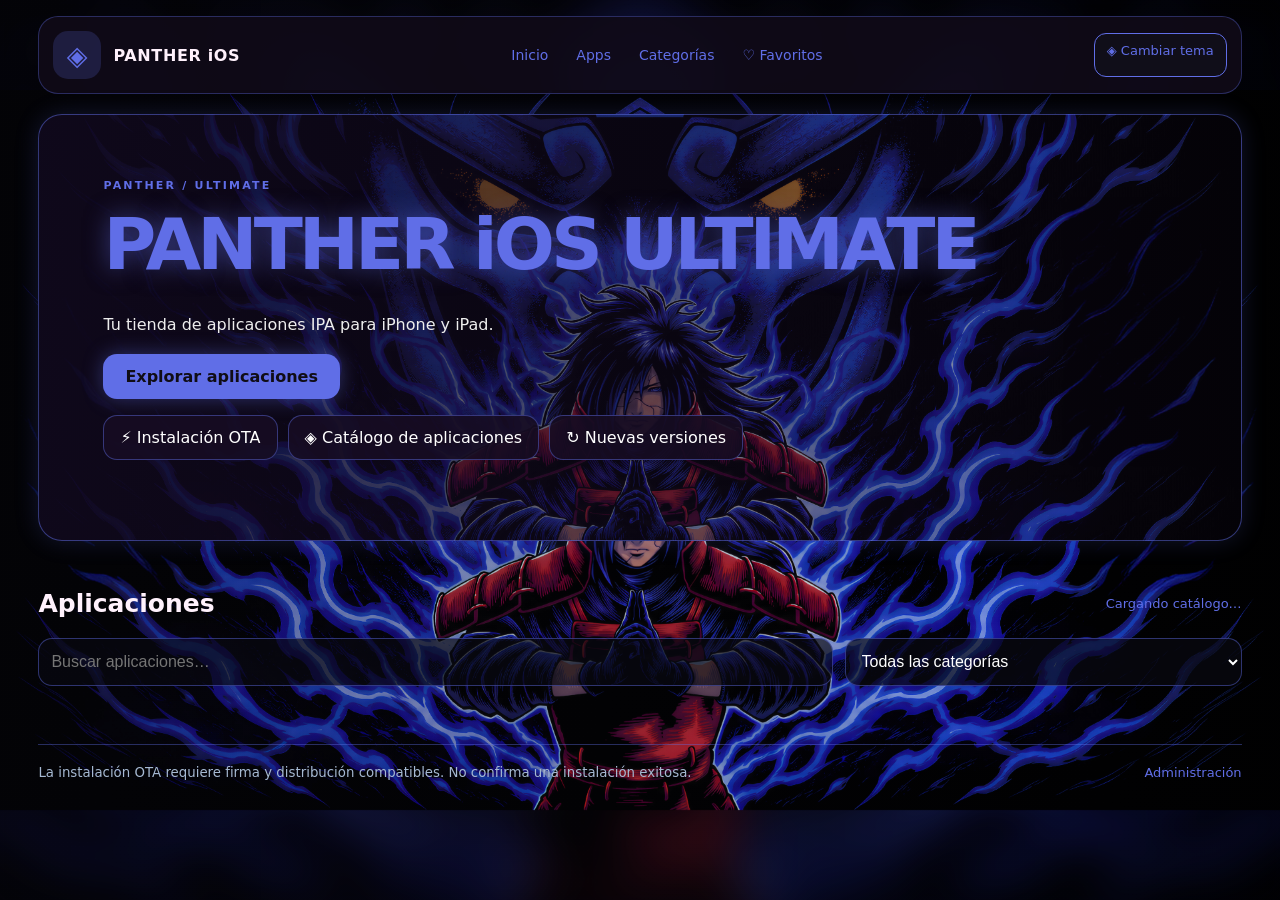
==== commit 0f8098dc: "Use two-column catalog and remove duplicate featured and recent sections" ====
--- a/index.html
+++ b/index.html
@@ -13,6 +13,6 @@
 body.store{background:#080810;isolation:isolate}.store::before{inset:0;background-size:contain;background-position:center;background-repeat:no-repeat;animation:fullWallpaper 14s ease-in-out infinite alternate;will-change:transform;z-index:-2}.store::after{inset:0;background:linear-gradient(90deg,#08081066,#08081015);z-index:-1}.store .wall-fill{position:fixed;inset:-32px;z-index:-3;background-image:var(--wall);background-position:center;background-size:cover;filter:blur(24px) brightness(.42);pointer-events:none}.store main{z-index:1}@keyframes fullWallpaper{from{transform:scale(.96)}to{transform:scale(1)}}@media(prefers-reduced-motion:reduce){.store::before{animation:none;transform:none}}
 </style><style>
 .store .top{background:#100a18e8;border:1px solid rgba(var(--rgb),.35);border-radius:20px;padding:14px;flex-wrap:wrap}.store .top nav{display:flex;flex-wrap:wrap;gap:8px}.store .top nav a{padding:10px;border-radius:10px}.store .top nav a:hover,.store .top nav a.active{background:rgba(var(--rgb),.25);color:var(--accent)}.store header{margin:20px 0;min-height:300px;display:flex;flex-direction:column;justify-content:center;align-items:flex-start;background:linear-gradient(90deg,#10091de8,#10091d40),var(--wall) center/cover;border:1px solid rgba(var(--rgb),.5);box-shadow:0 0 24px rgba(var(--rgb),.18);border-radius:24px}.store h1{color:var(--accent);text-shadow:0 0 24px rgba(var(--rgb),.5)}.perks,.category-strip{display:flex;gap:10px;flex-wrap:wrap;margin:16px 0}.perks span,.category-strip button{padding:12px 16px;background:#170d23e8;border:1px solid rgba(var(--rgb),.45);border-radius:14px;color:#fff}.category-strip button.active{background:var(--accent);color:#14091c}.premium-panel{padding:20px;margin:18px 0;border:1px solid rgba(var(--rgb),.3);background:#100b19bd;border-radius:22px}.premium-grid,.store #apps{display:grid;grid-template-columns:repeat(auto-fill,minmax(min(100%,180px),1fr));gap:14px}.store article{display:flex;flex-direction:column;align-items:center;text-align:center;gap:8px;padding:18px 12px;border:1px solid rgba(var(--rgb),.65);border-radius:18px;background:linear-gradient(145deg,rgba(var(--rgb),.15),#100b19ed);box-shadow:inset 0 0 18px rgba(var(--rgb),.12);min-width:0}.store article img.app-icon,.app-placeholder{width:76px;height:76px;object-fit:contain;border-radius:18px}.app-placeholder{display:grid;place-items:center;background:rgba(var(--rgb),.2);font-size:30px}.store article h2{font-size:17px;overflow-wrap:anywhere}.store article p{font-size:13px;margin:0;overflow-wrap:anywhere}.store article .install{display:block;width:100%;margin-top:auto;background:var(--accent);color:#10091a;box-shadow:0 0 14px rgba(var(--rgb),.45);border-radius:12px;padding:12px;font-weight:700}.card-actions{display:flex;gap:8px;width:100%;justify-content:center}.card-actions button{flex:1}.store article .qr-image{width:130px;height:130px;object-fit:contain}.store #recent-list{grid-template-columns:repeat(auto-fill,minmax(min(100%,240px),1fr))}@media(max-width:600px){.store .top nav{grid-column:1/-1;gap:3px}.store .top nav a{font-size:13px;padding:8px}.store header{min-height:240px}.premium-panel{padding:12px}.premium-grid,.store #apps{grid-template-columns:repeat(2,minmax(0,1fr))}.store article{padding:12px 8px}.store article .install{font-size:12px}.perks span{font-size:12px;padding:8px}.store article img.app-icon,.app-placeholder{width:64px;height:64px}}@media(max-width:340px){.premium-grid,.store #apps{grid-template-columns:1fr}}
-</style></head><body class="store"><div class="wall-fill" aria-hidden="true"></div><main><div class="top"><div class="brand"><span class="mark" aria-hidden="true">◈</span><span>PANTHER iOS</span></div><nav aria-label="Navegación"><a href="index.html">Inicio</a><a href="#apps">Apps</a><a href="#categories">Categorías</a><a href="#recent">Recientes</a><a href="#apps" id="favorites">♡ Favoritos</a></nav><details class="theme-picker"><summary>◈ Cambiar tema</summary><div class="choices"><button type="button" data-theme="0"><img src="wallhaven-3qgkev.jpg" alt="">Tema 1</button><button type="button" data-theme="1"><img src="wallhaven-4oy5gl.jpg" alt="">Tema 2</button><button type="button" data-theme="2"><img src="wallhaven-rdr25q.jpg" alt="">Tema 3</button></div></details></div><header><span class="eyebrow">PANTHER / ULTIMATE</span><h1>PANTHER iOS ULTIMATE</h1><p>Tu tienda de aplicaciones IPA para iPhone y iPad.</p><a class="cta" href="#apps">Explorar aplicaciones</a><div class="perks"><span>⚡ Instalación OTA</span><span>◈ Catálogo de aplicaciones</span><span>↻ Nuevas versiones</span></div></header><div id="categories" class="category-strip"></div><section class="premium-panel" id="featured-panel"><h2>✦ Apps destacadas</h2><div id="featured" class="premium-grid"></div></section><div class="sectionhead"><h2>Aplicaciones</h2><p id="status" role="status" aria-live="polite">Cargando catálogo…</p></div><div class="filters"><input id="search" type="search" aria-label="Buscar aplicaciones" placeholder="Buscar aplicaciones…"><select id="category" aria-label="Categoría"><option value="">Todas las categorías</option></select></div><section id="apps" aria-label="Catálogo"></section><section class="premium-panel" id="recent"><h2>◷ Recientes</h2><div id="recent-list" class="premium-grid"></div></section><footer><small>La instalación OTA requiere firma y distribución compatibles. No confirma una instalación exitosa.</small><a href="admin.html">Administración</a></footer></main><script type="module" src="store.js?v=ultimate2"></script><script>
+</style><style>.store #apps{grid-template-columns:repeat(2,minmax(0,1fr));gap:14px}.store #apps article{min-width:0}</style></head><body class="store"><div class="wall-fill" aria-hidden="true"></div><main><div class="top"><div class="brand"><span class="mark" aria-hidden="true">◈</span><span>PANTHER iOS</span></div><nav aria-label="Navegación"><a href="index.html">Inicio</a><a href="#apps">Apps</a><a href="#categories">Categorías</a><a href="#apps" id="favorites">♡ Favoritos</a></nav><details class="theme-picker"><summary>◈ Cambiar tema</summary><div class="choices"><button type="button" data-theme="0"><img src="wallhaven-3qgkev.jpg" alt="">Tema 1</button><button type="button" data-theme="1"><img src="wallhaven-4oy5gl.jpg" alt="">Tema 2</button><button type="button" data-theme="2"><img src="wallhaven-rdr25q.jpg" alt="">Tema 3</button></div></details></div><header><span class="eyebrow">PANTHER / ULTIMATE</span><h1>PANTHER iOS ULTIMATE</h1><p>Tu tienda de aplicaciones IPA para iPhone y iPad.</p><a class="cta" href="#apps">Explorar aplicaciones</a><div class="perks"><span>⚡ Instalación OTA</span><span>◈ Catálogo de aplicaciones</span><span>↻ Nuevas versiones</span></div></header><div id="categories" class="category-strip"></div><div class="sectionhead"><h2>Aplicaciones</h2><p id="status" role="status" aria-live="polite">Cargando catálogo…</p></div><div class="filters"><input id="search" type="search" aria-label="Buscar aplicaciones" placeholder="Buscar aplicaciones…"><select id="category" aria-label="Categoría"><option value="">Todas las categorías</option></select></div><section id="apps" aria-label="Catálogo"></section><footer><small>La instalación OTA requiere firma y distribución compatibles. No confirma una instalación exitosa.</small><a href="admin.html">Administración</a></footer></main><script type="module" src="store.js?v=two3"></script><script>
 (()=>{const buttons=[...document.querySelectorAll('[data-theme]')];const colors=[[232,121,189],[255,153,70],[120,155,255]];let current=0;try{current=Number(localStorage.getItem('panther-theme'))||0}catch{}function apply(n){if(!buttons[n])n=0;const b=buttons[n],img=b.querySelector('img');document.body.style.setProperty('--wall','url("'+img.getAttribute('src')+'")');document.body.style.setProperty('--rgb',colors[n].join(','));document.body.style.setProperty('--accent','rgb('+colors[n].join(',')+')');buttons.forEach((x,i)=>x.setAttribute('aria-pressed',String(i===n)));try{localStorage.setItem('panther-theme',String(n))}catch{}const sample=new Image();sample.onload=()=>{if(b.getAttribute('aria-pressed')!=='true')return;try{const c=document.createElement('canvas');c.width=c.height=32;const ctx=c.getContext('2d');ctx.drawImage(sample,0,0,32,32);const d=ctx.getImageData(0,0,32,32).data;let sums=[0,0,0],total=0;for(let i=0;i<d.length;i+=4){const p=[d[i],d[i+1],d[i+2]],max=Math.max(...p),min=Math.min(...p),w=(max-min)*max;if(max<65||max-min<25)continue;p.forEach((v,j)=>sums[j]+=v*w);total+=w}if(total){let rgb=sums.map(v=>v/total);const scale=235/Math.max(...rgb);rgb=rgb.map(v=>Math.round(Math.min(255,v*scale*.75+55)));document.body.style.setProperty('--rgb',rgb.join(','));document.body.style.setProperty('--accent','rgb('+rgb.join(',')+')')}}catch{}};sample.src=img.src}buttons.forEach((b,i)=>b.onclick=()=>{apply(i);document.querySelector('.theme-picker').open=false});apply(current)})();
 </script><style>body.store::before,body:not(.store)::after{animation-duration:var(--studio-speed,14s)}@media(prefers-reduced-motion:reduce){body.store::before,body:not(.store)::after{animation:none}}</style><script type="module" src="studio.js"></script></body></html>
